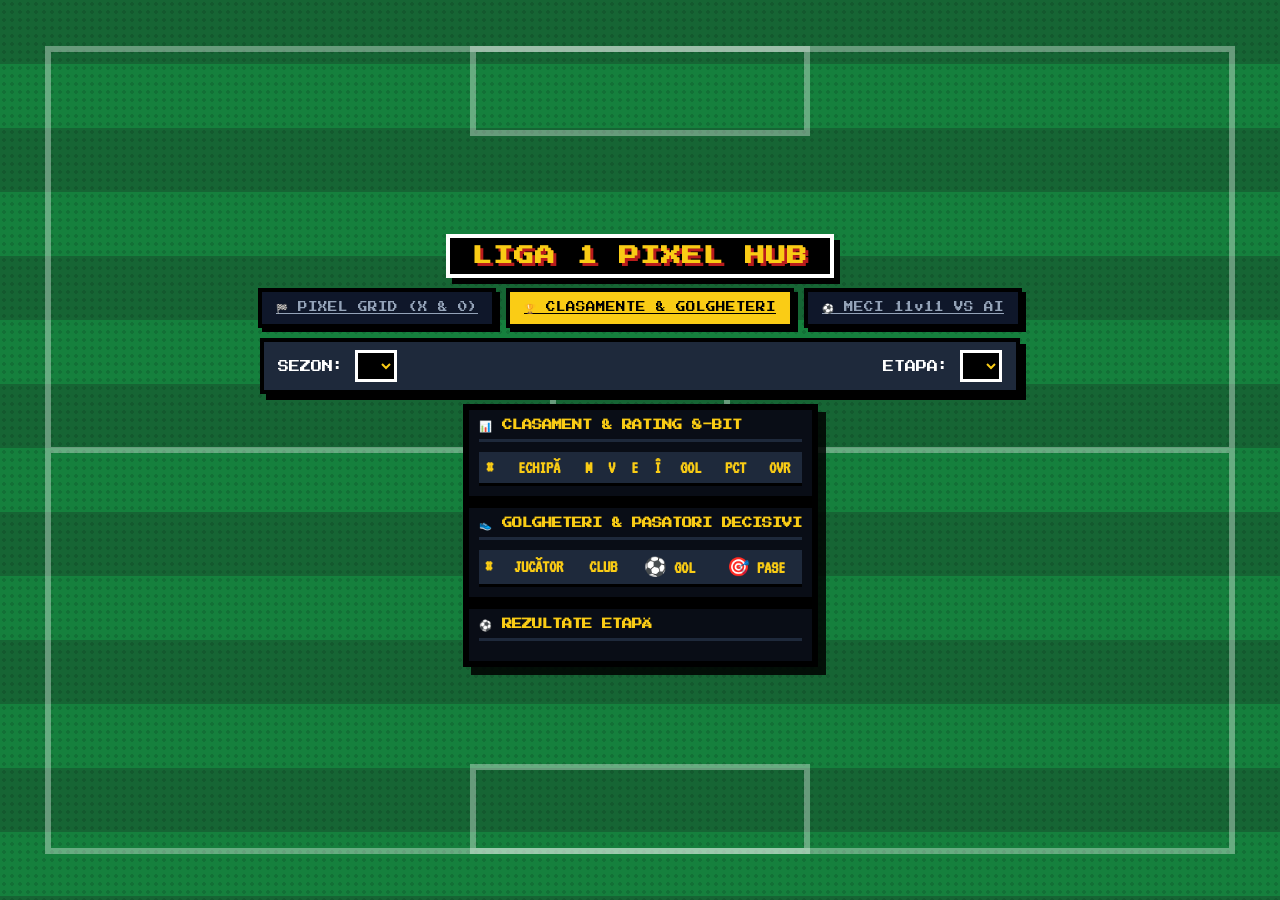
==== clasamente.html @ 950a8afb "Add initial HTML structure for clasamente page" ====
<!DOCTYPE html>
<html lang="ro">
<head>
    <meta charset="UTF-8">
    <meta name="viewport" content="width=device-width, initial-scale=1.0">
    <title>Liga 1 Pixel Hub - Clasamente & Golgheteri</title>
    <link href="https://fonts.googleapis.com/css2?family=Press+Start+2P&family=VT323&display=swap" rel="stylesheet">
    <link rel="stylesheet" href="style.css?v=6">
</head>
<body data-page="istorie">
    <div class="pitch-background">
        <div class="pitch-border">
            <div class="penalty-box top"></div>
            <div class="center-line"></div>
            <div class="center-circle"></div>
            <div class="center-spot"></div>
            <div class="penalty-box bottom"></div>
        </div>
    </div>

    <div class="app-wrapper wide-wrapper">
        <header>
            <div class="title-banner"><h1>LIGA 1 PIXEL HUB</h1></div>
            <nav class="arcade-tabs">
                <a href="index.html" class="tab-btn">🏁 PIXEL GRID (X & 0)</a>
                <a href="clasamente.html" class="tab-btn active">🏆 CLASAMENTE & GOLGHETERI</a>
                <a href="meci.html" class="tab-btn">⚽ MECI 11v11 VS AI</a>
            </nav>
        </header>

        <section class="tab-view">
            <div class="controls-bar wide-bar">
                <div>SEZON: <select id="select-sezon" class="pixel-select"></select></div>
                <div>ETAPA: <select id="select-etapa" class="pixel-select"></select></div>
            </div>

            <div class="istorie-grid-3col">
                <!-- 1. Clasament Echipe -->
                <div class="retro-panel">
                    <h2 class="panel-title">📊 CLASAMENT & RATING 8-BIT</h2>
                    <div class="table-scroll">
                        <table id="tabel-clasament" class="pixel-table">
                            <thead>
                                <tr><th>#</th><th>ECHIPĂ</th><th>M</th><th>V</th><th>E</th><th>Î</th><th>GOL</th><th>PCT</th><th>OVR</th></tr>
                            </thead>
                            <tbody></tbody>
                        </table>
                    </div>
                </div>

                <!-- 2. Tabela Marcatorilor & Pasatorilor Decisivi -->
                <div class="retro-panel">
                    <h2 class="panel-title">👟 GOLGHETERI & PASATORI DECISIVI</h2>
                    <div class="table-scroll">
                        <table id="tabel-marcatori" class="pixel-table">
                            <thead>
                                <tr><th>#</th><th>JUCĂTOR</th><th>CLUB</th><th>⚽ GOL</th><th>🎯 PASE</th></tr>
                            </thead>
                            <tbody></tbody>
                        </table>
                    </div>
                </div>

                <!-- 3. Rezultate pe Etape -->
                <div class="retro-panel">
                    <h2 class="panel-title">⚽ REZULTATE ETAPĂ</h2>
                    <div id="lista-meciuri" class="matches-scroll"></div>
                </div>
            </div>
        </section>
    </div>

    <script src="script.js?v=6"></script>
</body>
</html>
---- style.css ----
:root {
    --grass-1: #15803d;
    --grass-2: #166534;
    --line-white: rgba(255, 255, 255, 0.35);
    --board-frame: #1e293b;
    --header-cell: #0f172a;
    --play-cell: #f8fafc;
    --play-hover: #fef08a;
    --gold: #facc15;
    --x-red: #ef4444;
    --o-blue: #3b82f6;
}

* {
    box-sizing: border-box;
    border-radius: 0 !important;
    image-rendering: pixelated;
}

body {
    margin: 0;
    padding: 0;
    min-height: 100vh;
    font-family: 'VT323', monospace;
    background-color: var(--grass-1);
    color: #fff;
    display: flex;
    justify-content: center;
    align-items: center;
    overflow-x: hidden;
    position: relative;
}

/* ==================== TERENUL DE FOTBAL PIXELAT (BACKGROUND) ==================== */
.pitch-background {
    position: fixed;
    inset: 0;
    z-index: 0;
    background-image: 
        radial-gradient(rgba(0, 0, 0, 0.12) 2px, transparent 0),
        repeating-linear-gradient(
            0deg,
            var(--grass-1) 0px,
            var(--grass-1) 64px,
            var(--grass-2) 64px,
            var(--grass-2) 128px
        );
    background-size: 8px 8px, 100% 128px;
    padding: 20px;
    display: flex;
    justify-content: center;
    align-items: center;
    pointer-events: none;
}

.pitch-border {
    width: 96%;
    height: 94%;
    border: 6px solid var(--line-white);
    position: relative;
    display: flex;
    justify-content: center;
    align-items: center;
}

.center-line {
    position: absolute;
    width: 100%;
    height: 6px;
    background: var(--line-white);
}

.center-circle {
    width: 180px;
    height: 180px;
    border: 6px solid var(--line-white);
}

.center-spot {
    position: absolute;
    width: 16px;
    height: 16px;
    background: var(--line-white);
}

.penalty-box {
    position: absolute;
    width: 340px;
    height: 90px;
    border: 6px solid var(--line-white);
}

.penalty-box.top { top: -6px; }
.penalty-box.bottom { bottom: -6px; }

/* ==================== CONTAINER PRINCIPAL & HEADER ==================== */
.app-wrapper {
    position: relative;
    z-index: 2;
    width: 100%;
    max-width: 940px;
    padding: 12px;
    display: flex;
    flex-direction: column;
    align-items: center;
    gap: 10px;
}

header {
    width: 100%;
    display: flex;
    flex-direction: column;
    align-items: center;
    gap: 10px;
}

.title-banner {
    background: #000;
    border: 4px solid #fff;
    box-shadow: 6px 6px 0px #000;
    padding: 8px 22px;
}

.title-banner h1 {
    font-family: 'Press Start 2P', monospace;
    font-size: 1.25rem;
    color: var(--gold);
    margin: 0;
    text-shadow: 3px 3px 0 #b91c1c;
    letter-spacing: 1px;
}

.arcade-tabs {
    display: flex;
    gap: 10px;
    width: 100%;
    justify-content: center;
    flex-wrap: wrap;
}

.tab-btn {
    font-family: 'Press Start 2P', monospace;
    font-size: 0.6rem;
    background: #0f172a;
    color: #94a3b8;
    border: 4px solid #000;
    padding: 10px 14px;
    cursor: pointer;
    box-shadow: 4px 4px 0px #000;
}

.tab-btn.active {
    background: var(--gold);
    color: #000;
}

.tab-view {
    width: 100%;
    display: flex;
    flex-direction: column;
    align-items: center;
    gap: 10px;
}

.hidden { display: none !important; }

.controls-bar {
    width: 100%;
    max-width: 760px;
    display: flex;
    justify-content: space-between;
    align-items: center;
    background: var(--board-frame);
    border: 4px solid #000;
    box-shadow: 6px 6px 0px #000;
    padding: 8px 14px;
    font-family: 'Press Start 2P', monospace;
    font-size: 0.7rem;
}

.action-buttons {
    display: flex;
    gap: 10px;
}

.btn-pixel {
    font-family: 'Press Start 2P', monospace;
    font-size: 0.62rem;
    background: var(--gold);
    color: #000;
    border: 3px solid #000;
    padding: 8px 10px;
    cursor: pointer;
    box-shadow: 4px 4px 0px #000;
}

.btn-pixel.secondary { background: #cbd5e1; }
.btn-pixel:hover { background: #fde047; }
.btn-pixel:active {
    transform: translate(2px, 2px);
    box-shadow: 2px 2px 0px #000;
}

.x-color { color: var(--x-red); text-shadow: 2px 2px 0 #000; }
.o-color { color: var(--o-blue); text-shadow: 2px 2px 0 #000; }

/* ==================== MODUL 1: GRILA DE JOC X & 0 ==================== */
main {
    width: 100%;
    max-width: 760px;
}

#game-board {
    display: grid;
    grid-template-columns: repeat(4, 1fr);
    grid-template-rows: 132px repeat(3, 128px);
    gap: 8px;
    background: #090d16;
    padding: 10px;
    border: 6px solid #000;
    box-shadow: 10px 10px 0px rgba(0, 0, 0, 0.85);
}

.cell {
    background: var(--play-cell);
    color: #000;
    border: 4px solid #000;
    box-shadow: inset -4px -4px 0px #cbd5e1, inset 4px 4px 0px #ffffff;
    display: flex;
    flex-direction: column;
    justify-content: center;
    align-items: center;
    padding: 6px;
    position: relative;
    text-align: center;
    user-select: none;
}

.cell.header {
    background: var(--header-cell);
    color: #fff;
    box-shadow: inset -4px -4px 0px #020617, inset 4px 4px 0px #334155;
    justify-content: space-between;
    padding: 6px;
}

.cell.header.empty {
    background: #000;
    justify-content: center;
    gap: 4px;
}

.badge-categorie {
    font-family: 'Press Start 2P', monospace;
    font-size: 0.45rem;
    padding: 3px 5px;
    border: 2px solid #000;
    color: #000;
    font-weight: bold;
    text-transform: uppercase;
}

.cat-club { background: #4ade80; }
.cat-antrenor { background: #38bdf8; }
.cat-trofeu { background: #facc15; }
.cat-comp { background: #c084fc; }

.pixel-icon-box {
    width: 54px;
    height: 54px;
    display: flex;
    justify-content: center;
    align-items: center;
}

.pixel-icon-box svg {
    width: 100%;
    height: 100%;
    filter: drop-shadow(3px 3px 0px #000);
}

.select-header select {
    font-family: 'VT323', monospace;
    background: #000;
    color: #fff;
    border: 2px solid var(--gold);
    padding: 2px 4px;
    font-size: 1.05rem;
    width: 100%;
    text-align: center;
    cursor: pointer;
    outline: none;
}

.grid-cell { cursor: pointer; }
.grid-cell:hover { background: var(--play-hover); }

.possible-count {
    position: absolute;
    bottom: 4px;
    right: 6px;
    font-size: 1.05rem;
    font-weight: bold;
    color: #334155;
    background: #e2e8f0;
    padding: 0 4px;
    border: 2px solid #000;
}

.possible-count.zero {
    background: var(--x-red);
    color: #fff;
}

.grid-cell.filled {
    background: #1e293b;
    color: #fff;
    box-shadow: inset -4px -4px 0px #090d16, inset 4px 4px 0px #475569;
    cursor: default;
}

.winner-badge {
    position: absolute;
    top: 4px;
    left: 6px;
    font-family: 'Press Start 2P', monospace;
    font-size: 0.95rem;
}

.player-name-tag {
    font-family: 'VT323', monospace;
    font-size: 1.1rem;
    background: #000;
    color: var(--gold);
    border: 2px solid #fff;
    padding: 0 6px;
    margin-top: 3px;
    max-width: 96%;
    overflow: hidden;
    text-overflow: ellipsis;
    white-space: nowrap;
}

/* ==================== MODUL 2: CLASAMENTE & MECIURI ==================== */
.pixel-select {
    font-family: 'VT323', monospace;
    font-size: 1.25rem;
    background: #000;
    color: var(--gold);
    border: 3px solid #fff;
    padding: 2px 8px;
    cursor: pointer;
}

.istorie-layout {
    display: grid;
    grid-template-columns: 1.35fr 1fr;
    gap: 10px;
    width: 100%;
}

.retro-panel {
    background: #090d16;
    border: 6px solid #000;
    box-shadow: 8px 8px 0px rgba(0,0,0,0.85);
    padding: 10px;
    display: flex;
    flex-direction: column;
}

.panel-title {
    font-family: 'Press Start 2P', monospace;
    font-size: 0.65rem;
    color: var(--gold);
    margin: 0 0 10px 0;
    padding-bottom: 6px;
    border-bottom: 3px solid #1e293b;
}

.table-scroll, .matches-scroll {
    max-height: 460px;
    overflow-y: auto;
}

.pixel-table {
    width: 100%;
    border-collapse: collapse;
    font-size: 1.15rem;
    text-align: center;
}

.pixel-table th {
    background: #1e293b;
    color: var(--gold);
    padding: 6px 4px;
    border-bottom: 3px solid #000;
    position: sticky;
    top: 0;
}

.pixel-table td {
    padding: 5px 4px;
    border-bottom: 2px solid #1e293b;
}

.pixel-table tr:nth-child(1) td {
    background: rgba(250, 204, 21, 0.18);
    color: #fef08a;
    font-weight: bold;
}

.echipa-cell {
    display: flex;
    align-items: center;
    gap: 6px;
    text-align: left;
}

.mini-kit {
    width: 22px;
    height: 22px;
    flex-shrink: 0;
}

.ovr-badge {
    font-family: 'Press Start 2P', monospace;
    font-size: 0.55rem;
    padding: 4px 6px;
    background: #16a34a;
    color: #fff;
    border: 2px solid #000;
}

.match-card {
    background: #1e293b;
    border: 3px solid #000;
    padding: 8px;
    margin-bottom: 8px;
}

.match-scoreline {
    display: flex;
    justify-content: space-between;
    align-items: center;
    font-size: 1.2rem;
    font-weight: bold;
}

.score-box {
    background: #000;
    color: var(--gold);
    padding: 2px 8px;
    border: 2px solid #fff;
    font-family: 'Press Start 2P', monospace;
    font-size: 0.65rem;
}

.match-scorers {
    margin-top: 6px;
    padding-top: 4px;
    border-top: 2px dashed #334155;
    font-size: 1rem;
    color: #cbd5e1;
}

/* ==================== MODUL 3: MECI 11v11 ARCADE ==================== */
.match-setup-bar {
    max-width: 920px;
    display: flex;
    justify-content: space-between;
    flex-wrap: wrap;
    gap: 10px;
}

.team-selector-box {
    display: flex;
    align-items: center;
    gap: 6px;
}

.arcade-scoreboard {
    width: 100%;
    max-width: 920px;
    display: grid;
    grid-template-columns: 1fr auto 1fr;
    align-items: center;
    background: #000;
    border: 4px solid #fff;
    box-shadow: 6px 6px 0px #000;
    padding: 8px 16px;
    font-family: 'Press Start 2P', monospace;
}

.sb-team {
    font-size: 0.75rem;
    color: var(--gold);
    overflow: hidden;
    text-overflow: ellipsis;
    white-space: nowrap;
}

#score-away-name { text-align: right; }

.sb-center {
    font-size: 1.3rem;
    color: #fff;
    text-align: center;
    padding: 0 20px;
}

.sb-timer {
    font-size: 0.65rem;
    color: #4ade80;
    margin-top: 4px;
}

.canvas-wrapper {
    position: relative;
    width: 100%;
    max-width: 920px;
    border: 6px solid #000;
    box-shadow: 10px 10px 0px rgba(0,0,0,0.85);
    background: #15803d;
    display: flex;
    justify-content: center;
}

#pitch-canvas {
    width: 100%;
    max-width: 920px;
    height: auto;
    display: block;
}

.goal-overlay {
    position: absolute;
    inset: 0;
    display: flex;
    justify-content: center;
    align-items: center;
    font-family: 'Press Start 2P', monospace;
    font-size: 2.5rem;
    color: var(--gold);
    text-shadow: 6px 6px 0px #000, -3px -3px 0px #dc2626;
    background: rgba(0, 0, 0, 0.45);
    pointer-events: none;
    text-align: center;
}

.controls-hint {
    width: 100%;
    max-width: 920px;
    background: #090d16;
    border: 3px solid #000;
    padding: 6px 12px;
    text-align: center;
    font-size: 1.15rem;
    color: #cbd5e1;
}

/* ==================== MODAL CAUTARE 8-BIT ==================== */
.modal {
    position: fixed;
    inset: 0;
    background: rgba(0, 0, 0, 0.85);
    display: flex;
    justify-content: center;
    align-items: center;
    z-index: 1000;
}

.modal-content {
    background: var(--board-frame);
    border: 6px solid #000;
    box-shadow: 10px 10px 0px #000;
    padding: 22px;
    width: 92%;
    max-width: 450px;
    text-align: center;
    position: relative;
}

#modal-title {
    font-family: 'Press Start 2P', monospace;
    font-size: 0.78rem;
    color: var(--gold);
    line-height: 1.5;
    margin-top: 10px;
}

.close-btn {
    position: absolute;
    top: 8px;
    right: 10px;
    background: var(--x-red);
    color: #fff;
    border: 3px solid #000;
    font-family: 'Press Start 2P', monospace;
    font-size: 0.65rem;
    padding: 4px 6px;
    cursor: pointer;
}

#player-search {
    font-family: 'VT323', monospace;
    width: 100%;
    padding: 8px 10px;
    font-size: 1.45rem;
    border: 4px solid #000;
    background: #000;
    color: var(--gold);
    outline: none;
}

#autocomplete-list {
    list-style: none;
    padding: 0;
    margin: 8px 0 0 0;
    max-height: 230px;
    overflow-y: auto;
    border: 4px solid #000;
    background: #0f172a;
    text-align: left;
}

#autocomplete-list li {
    padding: 6px 10px;
    cursor: pointer;
    border-bottom: 2px solid #000;
    font-size: 1.35rem;
    display: flex;
    align-items: center;
    gap: 10px;
}

#autocomplete-list li:hover {
    background: var(--gold);
    color: #000;
}

.mini-avatar {
    width: 32px;
    height: 32px;
    flex-shrink: 0;
}

@media (max-width: 720px) {
    .istorie-layout { grid-template-columns: 1fr; }
    .controls-bar { flex-direction: column; gap: 8px; }
    #game-board {
        grid-template-rows: 118px repeat(3, 105px);
        gap: 5px;
        padding: 6px;
    }
    .pixel-icon-box { width: 40px; height: 40px; }
}
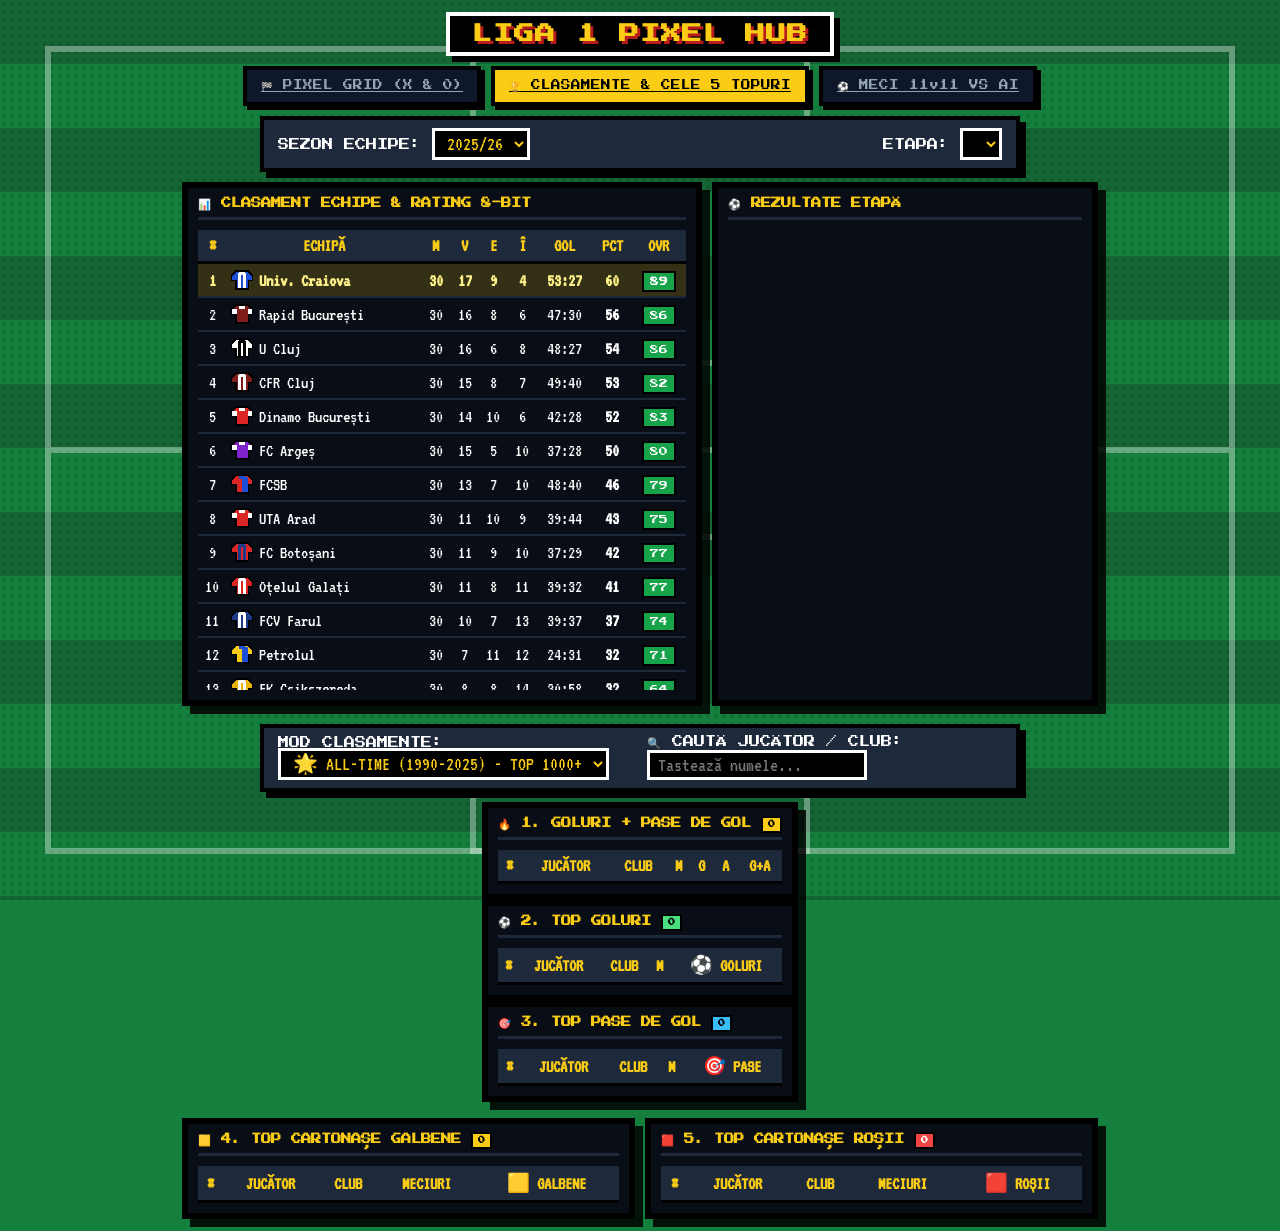
==== commit e99cc344: "Update clasamente.html" ====
--- a/clasamente.html
+++ b/clasamente.html
@@ -3,9 +3,9 @@
 <head>
     <meta charset="UTF-8">
     <meta name="viewport" content="width=device-width, initial-scale=1.0">
-    <title>Liga 1 Pixel Hub - Clasamente & Golgheteri</title>
+    <title>Liga 1 Pixel Hub - Clasamente & 5 Topuri Complete</title>
     <link href="https://fonts.googleapis.com/css2?family=Press+Start+2P&family=VT323&display=swap" rel="stylesheet">
-    <link rel="stylesheet" href="style.css?v=6">
+    <link rel="stylesheet" href="style.css?v=8">
 </head>
 <body data-page="istorie">
     <div class="pitch-background">
@@ -23,21 +23,22 @@
             <div class="title-banner"><h1>LIGA 1 PIXEL HUB</h1></div>
             <nav class="arcade-tabs">
                 <a href="index.html" class="tab-btn">🏁 PIXEL GRID (X & 0)</a>
-                <a href="clasamente.html" class="tab-btn active">🏆 CLASAMENTE & GOLGHETERI</a>
+                <a href="clasamente.html" class="tab-btn active">🏆 CLASAMENTE & CELE 5 TOPURI</a>
                 <a href="meci.html" class="tab-btn">⚽ MECI 11v11 VS AI</a>
             </nav>
         </header>
 
         <section class="tab-view">
+            <!-- Bara Sezon & Etape -->
             <div class="controls-bar wide-bar">
-                <div>SEZON: <select id="select-sezon" class="pixel-select"></select></div>
+                <div>SEZON ECHIPE: <select id="select-sezon" class="pixel-select"></select></div>
                 <div>ETAPA: <select id="select-etapa" class="pixel-select"></select></div>
             </div>
 
-            <div class="istorie-grid-3col">
-                <!-- 1. Clasament Echipe -->
+            <!-- Clasamentul Echipei + Rezultatele Etapei -->
+            <div class="istorie-layout">
                 <div class="retro-panel">
-                    <h2 class="panel-title">📊 CLASAMENT & RATING 8-BIT</h2>
+                    <h2 class="panel-title">📊 CLASAMENT ECHIPE & RATING 8-BIT</h2>
                     <div class="table-scroll">
                         <table id="tabel-clasament" class="pixel-table">
                             <thead>
@@ -48,28 +49,95 @@
                     </div>
                 </div>
 
-                <!-- 2. Tabela Marcatorilor & Pasatorilor Decisivi -->
                 <div class="retro-panel">
-                    <h2 class="panel-title">👟 GOLGHETERI & PASATORI DECISIVI</h2>
+                    <h2 class="panel-title">⚽ REZULTATE ETAPĂ</h2>
+                    <div id="lista-meciuri" class="matches-scroll"></div>
+                </div>
+            </div>
+
+            <!-- Bara de filtrare pentru CELE 5 CLASAMENTE INDIVIDUALE -->
+            <div class="controls-bar wide-bar" style="margin-top: 8px;">
+                <div>
+                    MOD CLASAMENTE: 
+                    <select id="select-mod-top" class="pixel-select">
+                        <option value="ALL_TIME">🌟 ALL-TIME (1990-2025) - TOP 1000+</option>
+                        <option value="SEZON">📅 DOAR SEZONUL SELECTAT SUS</option>
+                    </select>
+                </div>
+                <div>
+                    🔍 CAUTĂ JUCĂTOR / CLUB: 
+                    <input type="text" id="cauta-in-top" class="pixel-select" placeholder="Tastează numele..." style="width: 220px;">
+                </div>
+            </div>
+
+            <!-- RÂNDUL 1 DE TOPURI OFENSIVE: 1. GOLURI+PASE | 2. GOLURI | 3. PASE DE GOL -->
+            <div class="istorie-grid-3col">
+                <div class="retro-panel">
+                    <h2 class="panel-title">🔥 1. GOLURI + PASE DE GOL <span id="count-total" class="badge-categorie cat-trofeu">0</span></h2>
                     <div class="table-scroll">
-                        <table id="tabel-marcatori" class="pixel-table">
+                        <table id="tabel-top-total" class="pixel-table">
                             <thead>
-                                <tr><th>#</th><th>JUCĂTOR</th><th>CLUB</th><th>⚽ GOL</th><th>🎯 PASE</th></tr>
+                                <tr><th>#</th><th>JUCĂTOR</th><th>CLUB</th><th>M</th><th>G</th><th>A</th><th>G+A</th></tr>
                             </thead>
                             <tbody></tbody>
                         </table>
                     </div>
                 </div>
 
-                <!-- 3. Rezultate pe Etape -->
                 <div class="retro-panel">
-                    <h2 class="panel-title">⚽ REZULTATE ETAPĂ</h2>
-                    <div id="lista-meciuri" class="matches-scroll"></div>
+                    <h2 class="panel-title">⚽ 2. TOP GOLURI <span id="count-goluri" class="badge-categorie cat-club">0</span></h2>
+                    <div class="table-scroll">
+                        <table id="tabel-top-goluri" class="pixel-table">
+                            <thead>
+                                <tr><th>#</th><th>JUCĂTOR</th><th>CLUB</th><th>M</th><th>⚽ GOLURI</th></tr>
+                            </thead>
+                            <tbody></tbody>
+                        </table>
+                    </div>
+                </div>
+
+                <div class="retro-panel">
+                    <h2 class="panel-title">🎯 3. TOP PASE DE GOL <span id="count-pase" class="badge-categorie cat-antrenor">0</span></h2>
+                    <div class="table-scroll">
+                        <table id="tabel-top-pase" class="pixel-table">
+                            <thead>
+                                <tr><th>#</th><th>JUCĂTOR</th><th>CLUB</th><th>M</th><th>🎯 PASE</th></tr>
+                            </thead>
+                            <tbody></tbody>
+                        </table>
+                    </div>
+                </div>
+            </div>
+
+            <!-- RÂNDUL 2 DE TOPURI DISCIPLINĂ: 4. CARTONAȘE GALBENE | 5. CARTONAȘE ROȘII -->
+            <div class="istorie-layout" style="grid-template-columns: 1fr 1fr; margin-top: 6px;">
+                <div class="retro-panel">
+                    <h2 class="panel-title">🟨 4. TOP CARTONAȘE GALBENE <span id="count-galbene" class="badge-categorie cat-trofeu">0</span></h2>
+                    <div class="table-scroll">
+                        <table id="tabel-top-galbene" class="pixel-table">
+                            <thead>
+                                <tr><th>#</th><th>JUCĂTOR</th><th>CLUB</th><th>MECIURI</th><th>🟨 GALBENE</th></tr>
+                            </thead>
+                            <tbody></tbody>
+                        </table>
+                    </div>
+                </div>
+
+                <div class="retro-panel">
+                    <h2 class="panel-title">🟥 5. TOP CARTONAȘE ROȘII <span id="count-rosii" class="badge-categorie" style="background:#ef4444; color:#fff;">0</span></h2>
+                    <div class="table-scroll">
+                        <table id="tabel-top-rosii" class="pixel-table">
+                            <thead>
+                                <tr><th>#</th><th>JUCĂTOR</th><th>CLUB</th><th>MECIURI</th><th>🟥 ROȘII</th></tr>
+                            </thead>
+                            <tbody></tbody>
+                        </table>
+                    </div>
                 </div>
             </div>
         </section>
     </div>
 
-    <script src="script.js?v=6"></script>
+    <script src="script.js?v=8"></script>
 </body>
 </html>
--- a/style.css
+++ b/style.css
@@ -650,6 +650,29 @@
     #game-board {
         grid-template-rows: 118px repeat(3, 105px);
         gap: 5px;
+        .tab-btn {
+    text-decoration: none;
+    display: inline-block;
+}
+
+.wide-wrapper {
+    max-width: 1240px !important;
+}
+
+.wide-bar {
+    max-width: 1240px !important;
+}
+
+.istorie-grid-3col {
+    display: grid;
+    grid-template-columns: 1.25fr 1.05fr 0.95fr;
+    gap: 10px;
+    width: 100%;
+}
+
+@media (max-width: 1024px) {
+    .istorie-grid-3col { grid-template-columns: 1fr; }
+}
         padding: 6px;
     }
     .pixel-icon-box { width: 40px; height: 40px; }
